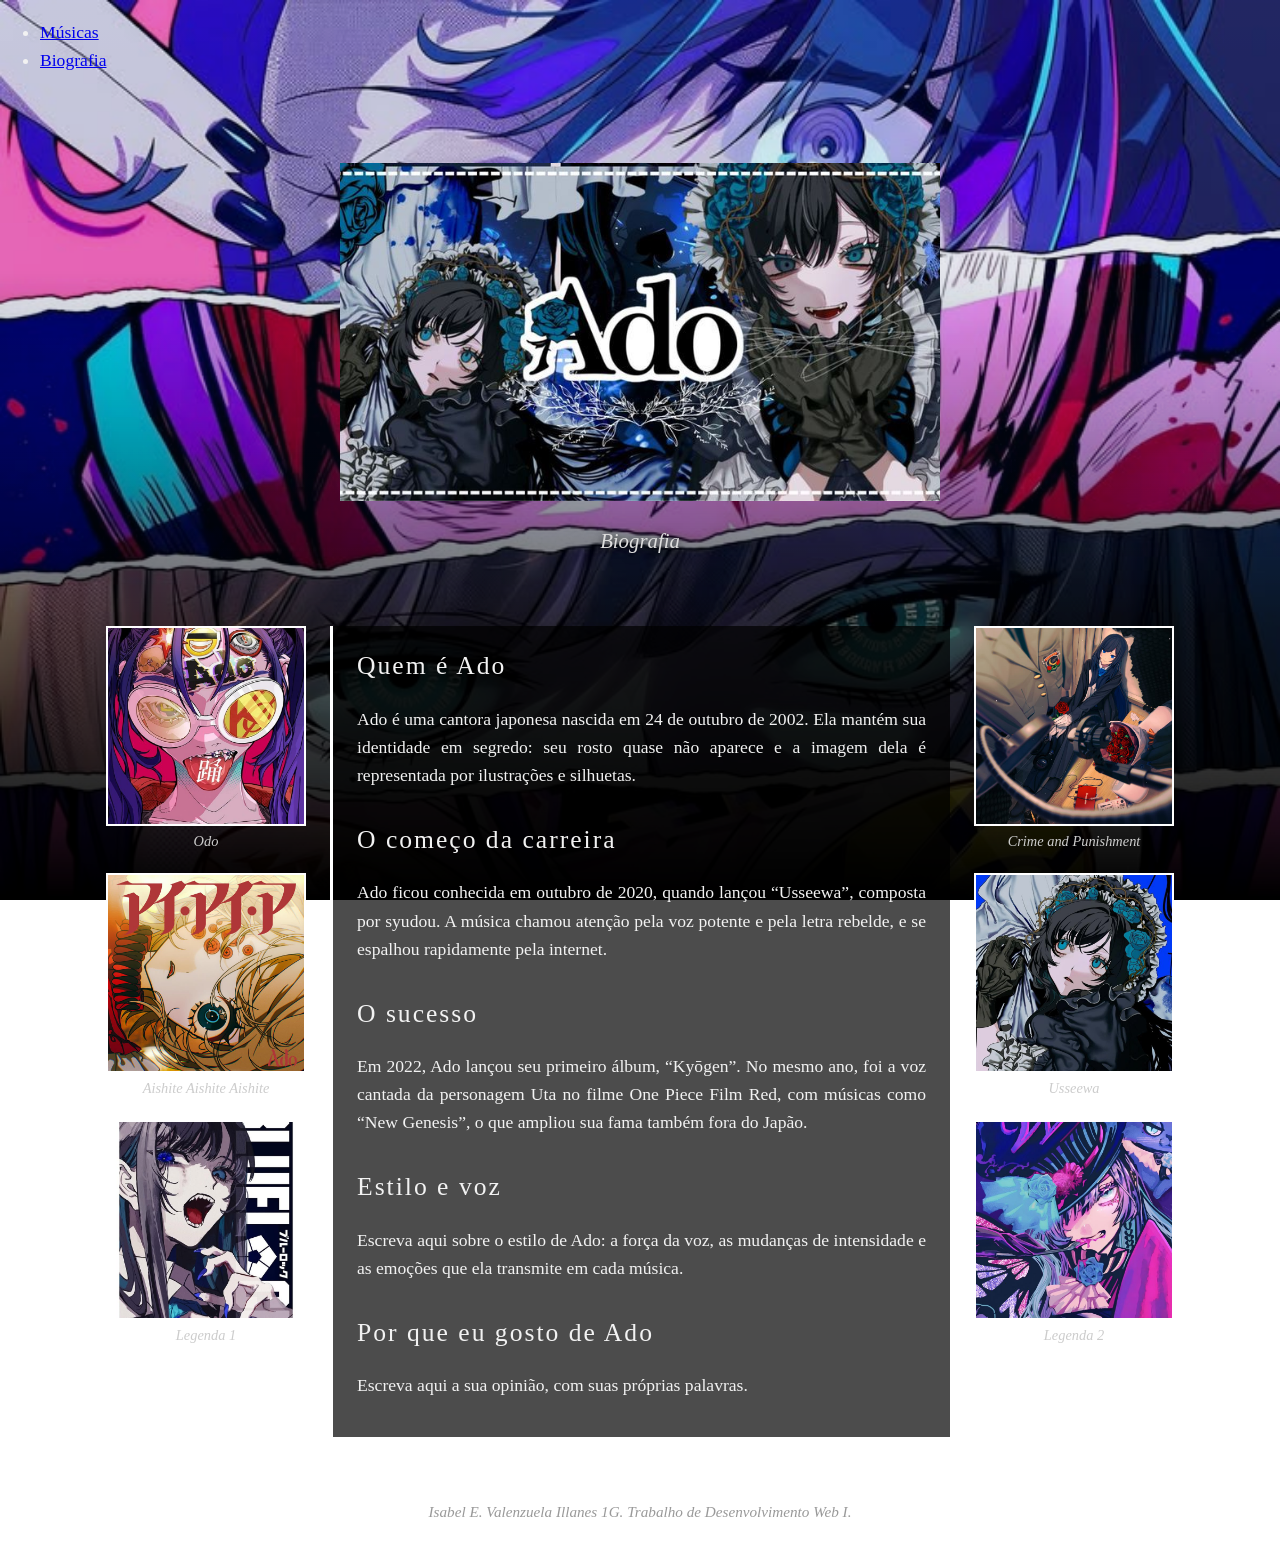
==== biografia.html @ 5ebb7d97 "Add files via upload" ====
<!DOCTYPE html>
<html lang="pt-BR">
<head>
  <meta charset="UTF-8">
  <meta name="viewport" content="width=device-width, initial-scale=1">
  <title>Ado - Biografia</title>
  <link rel="stylesheet" href="style.css">
  <link rel="stylesheet" href="biografia.css">
</head>
<body>

  <div class="fundos">
    <div class="fb"></div>
  </div>

  <nav class="barra">

    <ul>
      <li><a href="index.html">Músicas</a></li>
      <li><a class="ativo" href="biografia.html">Biografia</a></li>
    </ul>
  </nav>

  <header>
    <h1><img src="img/adoheader.jpg" alt="Ado"></h1>
    <p>Biografia</p>
  </header>
  <main class="bio">

    <aside class="lado">
      <figure>
        <img src="img/cover1.jpg" alt="Capa de Odo">
        <figcaption>Odo</figcaption>
      </figure>
      <figure>
        <img src="img/cover2.jpg" alt="Capa de Aishite Aishite Aishite">
        <figcaption>Aishite Aishite Aishite</figcaption>
      </figure>
      
      <figure>
        <img src="img/bio1.jpg" alt="Imagem de Ado 1">
        <figcaption>Legenda 1</figcaption>
      </figure>
    </aside>

    <article class="texto">
      <h2>Quem é Ado</h2>
      <p>Ado é uma cantora japonesa nascida em 24 de outubro de 2002. Ela mantém sua identidade em segredo: seu rosto quase não aparece e a imagem dela é representada por ilustrações e silhuetas.</p>

      <h2>O começo da carreira</h2>
      <p>Ado ficou conhecida em outubro de 2020, quando lançou “Usseewa”, composta por syudou. A música chamou atenção pela voz potente e pela letra rebelde, e se espalhou rapidamente pela internet.</p>

      <h2>O sucesso</h2>
      <p>Em 2022, Ado lançou seu primeiro álbum, “Kyōgen”. No mesmo ano, foi a voz cantada da personagem Uta no filme One Piece Film Red, com músicas como “New Genesis”, o que ampliou sua fama também fora do Japão.</p>

      <h2>Estilo e voz</h2>
      <p>Escreva aqui sobre o estilo de Ado: a força da voz, as mudanças de intensidade e as emoções que ela transmite em cada música.</p>

      <h2>Por que eu gosto de Ado</h2>
      <p>Escreva aqui a sua opinião, com suas próprias palavras.</p>
    </article>

    <!-- Imagens da direita -->
    <aside class="lado">
      <figure>
        <img src="img/cover3.jpg" alt="Capa de Crime and Punishment">
        <figcaption>Crime and Punishment</figcaption>
      </figure>
      <figure>
        <img src="img/cover4.jpg" alt="Capa de Usseewa">
        <figcaption>Usseewa</figcaption>
      </figure>
      <!-- Nova imagem: coloque o arquivo img/bio2.jpg (ou mude o nome em src) -->
      <figure>
        <img src="img/bio2.jpg" alt="Imagem de Ado 2">
        <figcaption>Legenda 2</figcaption>
      </figure>
    </aside>

  </main>

  <footer>
    <p>Isabel E. Valenzuela Illanes 1G. Trabalho de Desenvolvimento Web I.</p>
  </footer>

</body>
</html>
---- style.css ----
* { box-sizing: border-box; }

body {
margin: 0;
min-height: 100vh;
font-family: "Times New Roman", Times, serif;
font-size: 1.1rem;
line-height: 1.6;
color: #f2f2f2;
background: linear-gradient(180deg, #0a2a8a 0%, #000 70%);
background-attachment: fixed;
}


input[type="radio"] {
position: absolute;
opacity: 0;
pointer-events: none;
}

header, main, footer {
position: relative;
max-width: 900px;
margin: 0 auto;
padding: 24px 16px;
}

header { text-align: center; padding-top: 48px;
nav { margin-top: 12px; }
nav a { color: #8fc3ff; margin: 0 12px; text-decoration: none; letter-spacing: 1px; }
nav a:hover { color: #fff; text-decoration: underline; }
 }
header h1 img {
  display: block;
  margin: 0 auto;
  max-width: 100%;
  width: 600px;
  height: auto;
}
header p {
font-style: italic;
font-size: 1.3rem;
color: #ddd;
margin-top: 4px;
text-shadow: 0 2px 8px rgba(0, 0, 0, 0.8);
}


.fundos div {
position: fixed;
inset: 0;
z-index: -1;
background-size: cover;
background-position: center top;
opacity: 0;
transition: opacity 0.8s ease;


-webkit-mask-image: linear-gradient(to bottom, #000 30%, transparent 100%);
mask-image: linear-gradient(to bottom, #000 30%, transparent 100%);
}


.f2 { background-image: url(img/cover2.jpg); }

.f3 { background-image: url(img/cover3.jpg); }

.f4 { background-image: url(img/cover4.jpg); }

#s2:checked ~ .fundos .f2,
#s3:checked ~ .fundos .f3,
#s4:checked ~ .fundos .f4 {
opacity: 0.9;
}


.carrossel {
display: flex;
gap: 16px;

padding: 4px 4px;
}

.carrossel label {
flex: 0 0 200px;
scroll-snap-align: center;
border: 2px solid transparent;
opacity: 0.6;
transition: opacity 0.3s, transform 0.3s, border-color 0.3s;
}

.carrossel img {
display: block;
width: 100%;
aspect-ratio: 1 / 1;
object-fit: cover;
}

.carrossel label:hover { opacity: 1; }


#s1:checked ~ main label[for="s1"],
#s2:checked ~ main label[for="s2"],
#s3:checked ~ main label[for="s3"],
#s4:checked ~ main label[for="s4"] {
opacity: 1;
transform: scale(1.05);
border-color: #fff;
}


#s1:focus-visible ~ main label[for="s1"],
#s2:focus-visible ~ main label[for="s2"],
#s3:focus-visible ~ main label[for="s3"],
#s4:focus-visible ~ main label[for="s4"] {
outline: 3px solid #5ab0ff;
}


.info article {
display: none;
background: rgba(0, 0, 0, 0.7);
border-left: 3px solid #fff;
padding: 20px 24px;
margin-top: 16px;
}

.info h2 {
margin-top: 0;
font-size: 2rem;
font-weight: normal;
letter-spacing: 2px;
}

.info p { margin: 4px 0; }

#s1:checked ~ main .i1,
#s2:checked ~ main .i2,
#s3:checked ~ main .i3,
#s4:checked ~ main .i4 {
display: block;
}

footer { text-align: center; color: #999; font-style: italic; font-size: 0.95rem; }
---- biografia.css ----
.fundos .fb {
  background-image: url(img/adoback.jpg);
  opacity: 0.9;
}

main.bio {
  max-width: 1100px;
  display: grid;
  grid-template-columns: 200px 1fr 200px;
  gap: 24px;
  align-items: start;
}

.texto {
  background: rgba(0, 0, 0, 0.7);
  border-left: 3px solid #fff;
  padding: 20px 24px;
  text-align: justify;
}

.texto h2 {
  font-size: 1.6rem;
  font-weight: normal;
  letter-spacing: 2px;
  margin: 1.2em 0 0.3em;
}

.texto h2:first-child { margin-top: 0; }

.lado figure { margin: 0 0 20px; }

.lado img {
  display: block;
  width: 100%;
  aspect-ratio: 1 / 1;
  object-fit: cover;
  border: 2px solid #fff;
  background: rgba(255, 255, 255, 0.1);
}

.lado figcaption {
  text-align: center;
  font-style: italic;
  font-size: 0.9rem;
  color: #ccc;
  margin-top: 4px;
}

@media (max-width: 800px) {
  main.bio { grid-template-columns: 1fr; }
  .texto { order: -1; }
  .lado { display: flex; gap: 12px; }
  .lado figure { flex: 1; margin: 0; }
}
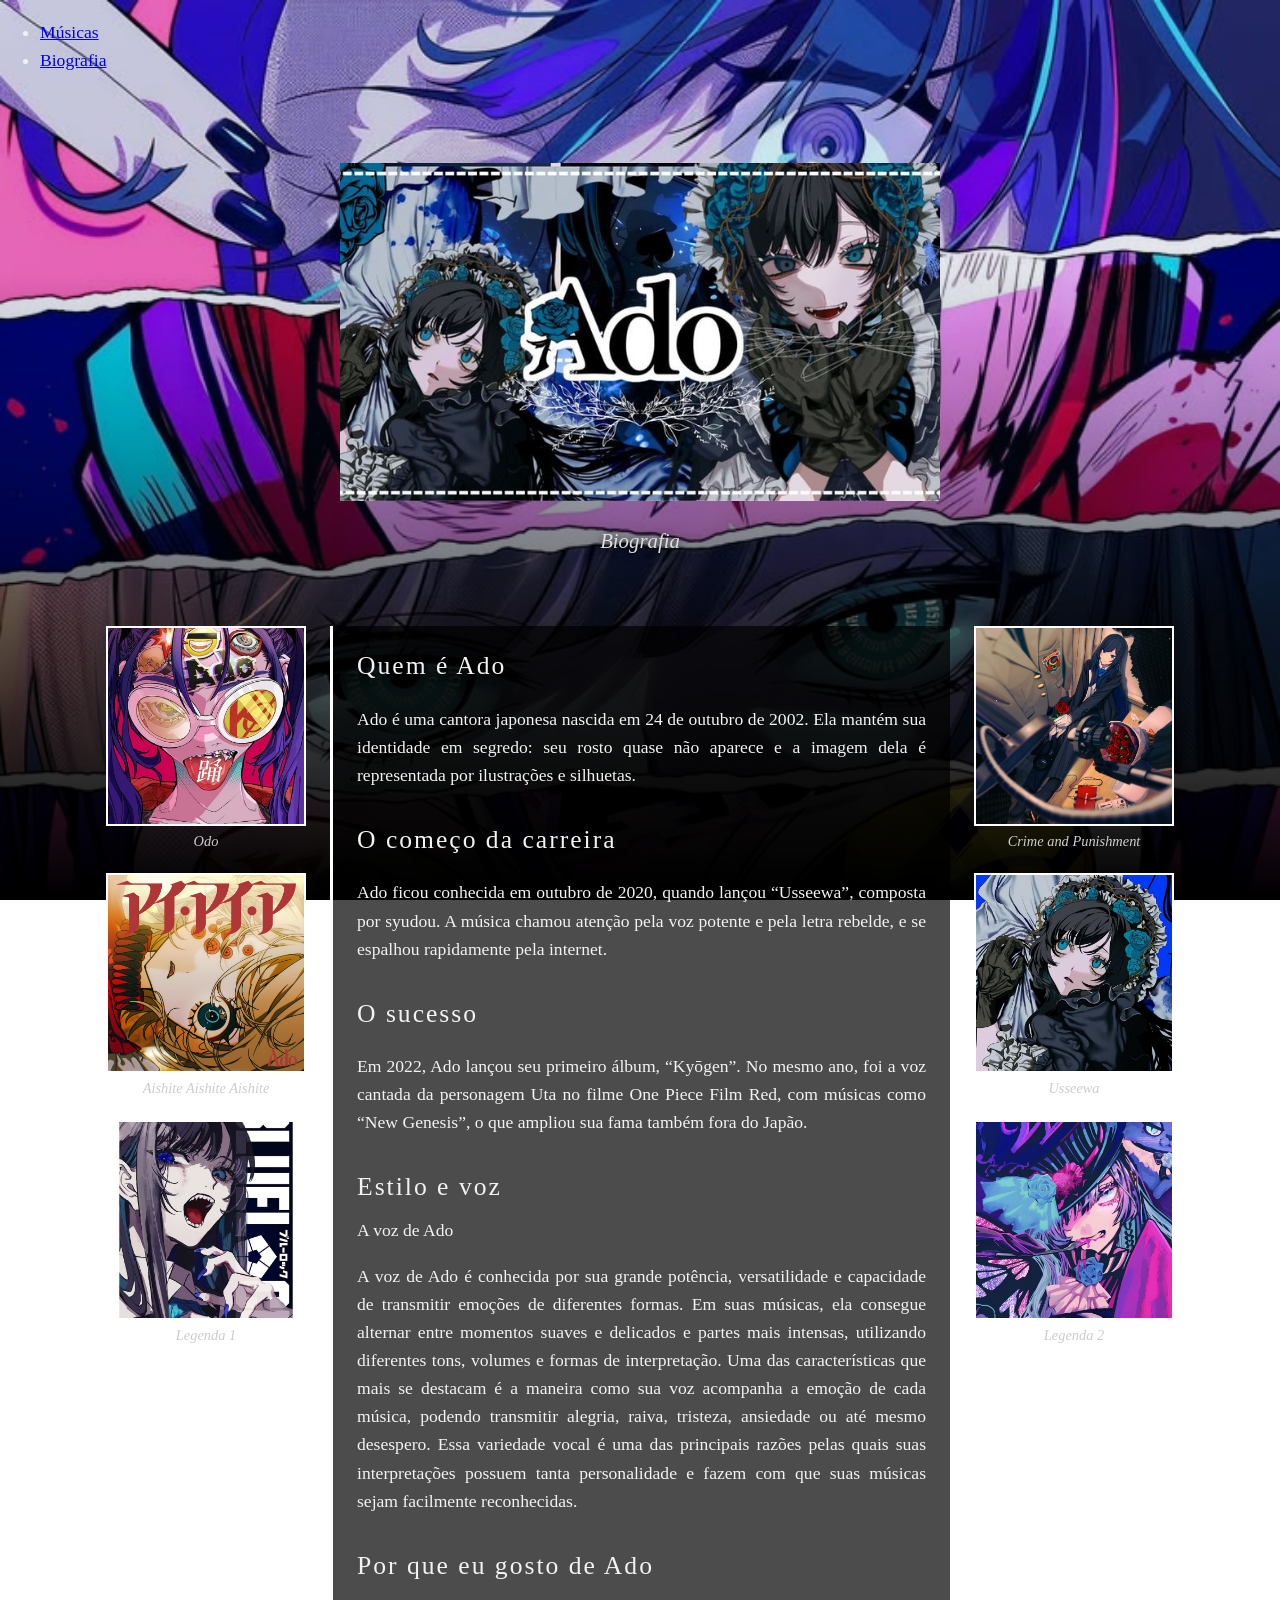
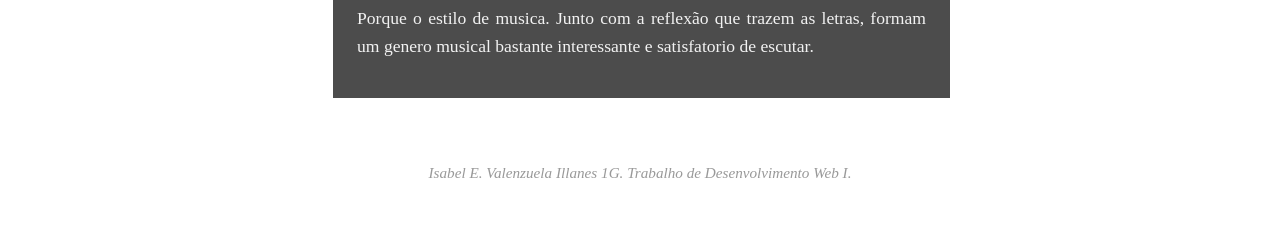
==== commit 7b785be8: "Add files via upload" ====
--- a/biografia.html
+++ b/biografia.html
@@ -54,10 +54,11 @@
       <p>Em 2022, Ado lançou seu primeiro álbum, “Kyōgen”. No mesmo ano, foi a voz cantada da personagem Uta no filme One Piece Film Red, com músicas como “New Genesis”, o que ampliou sua fama também fora do Japão.</p>
 
       <h2>Estilo e voz</h2>
-      <p>Escreva aqui sobre o estilo de Ado: a força da voz, as mudanças de intensidade e as emoções que ela transmite em cada música.</p>
+      A voz de Ado
+      <p>A voz de Ado é conhecida por sua grande potência, versatilidade e capacidade de transmitir emoções de diferentes formas. Em suas músicas, ela consegue alternar entre momentos suaves e delicados e partes mais intensas, utilizando diferentes tons, volumes e formas de interpretação. Uma das características que mais se destacam é a maneira como sua voz acompanha a emoção de cada música, podendo transmitir alegria, raiva, tristeza, ansiedade ou até mesmo desespero. Essa variedade vocal é uma das principais razões pelas quais suas interpretações possuem tanta personalidade e fazem com que suas músicas sejam facilmente reconhecidas.</p>
 
       <h2>Por que eu gosto de Ado</h2>
-      <p>Escreva aqui a sua opinião, com suas próprias palavras.</p>
+      <p>Porque o estilo de musica. Junto com a reflexão que trazem as letras, formam um genero musical bastante interessante e satisfatorio de escutar. </p>
     </article>
 
     <!-- Imagens da direita -->
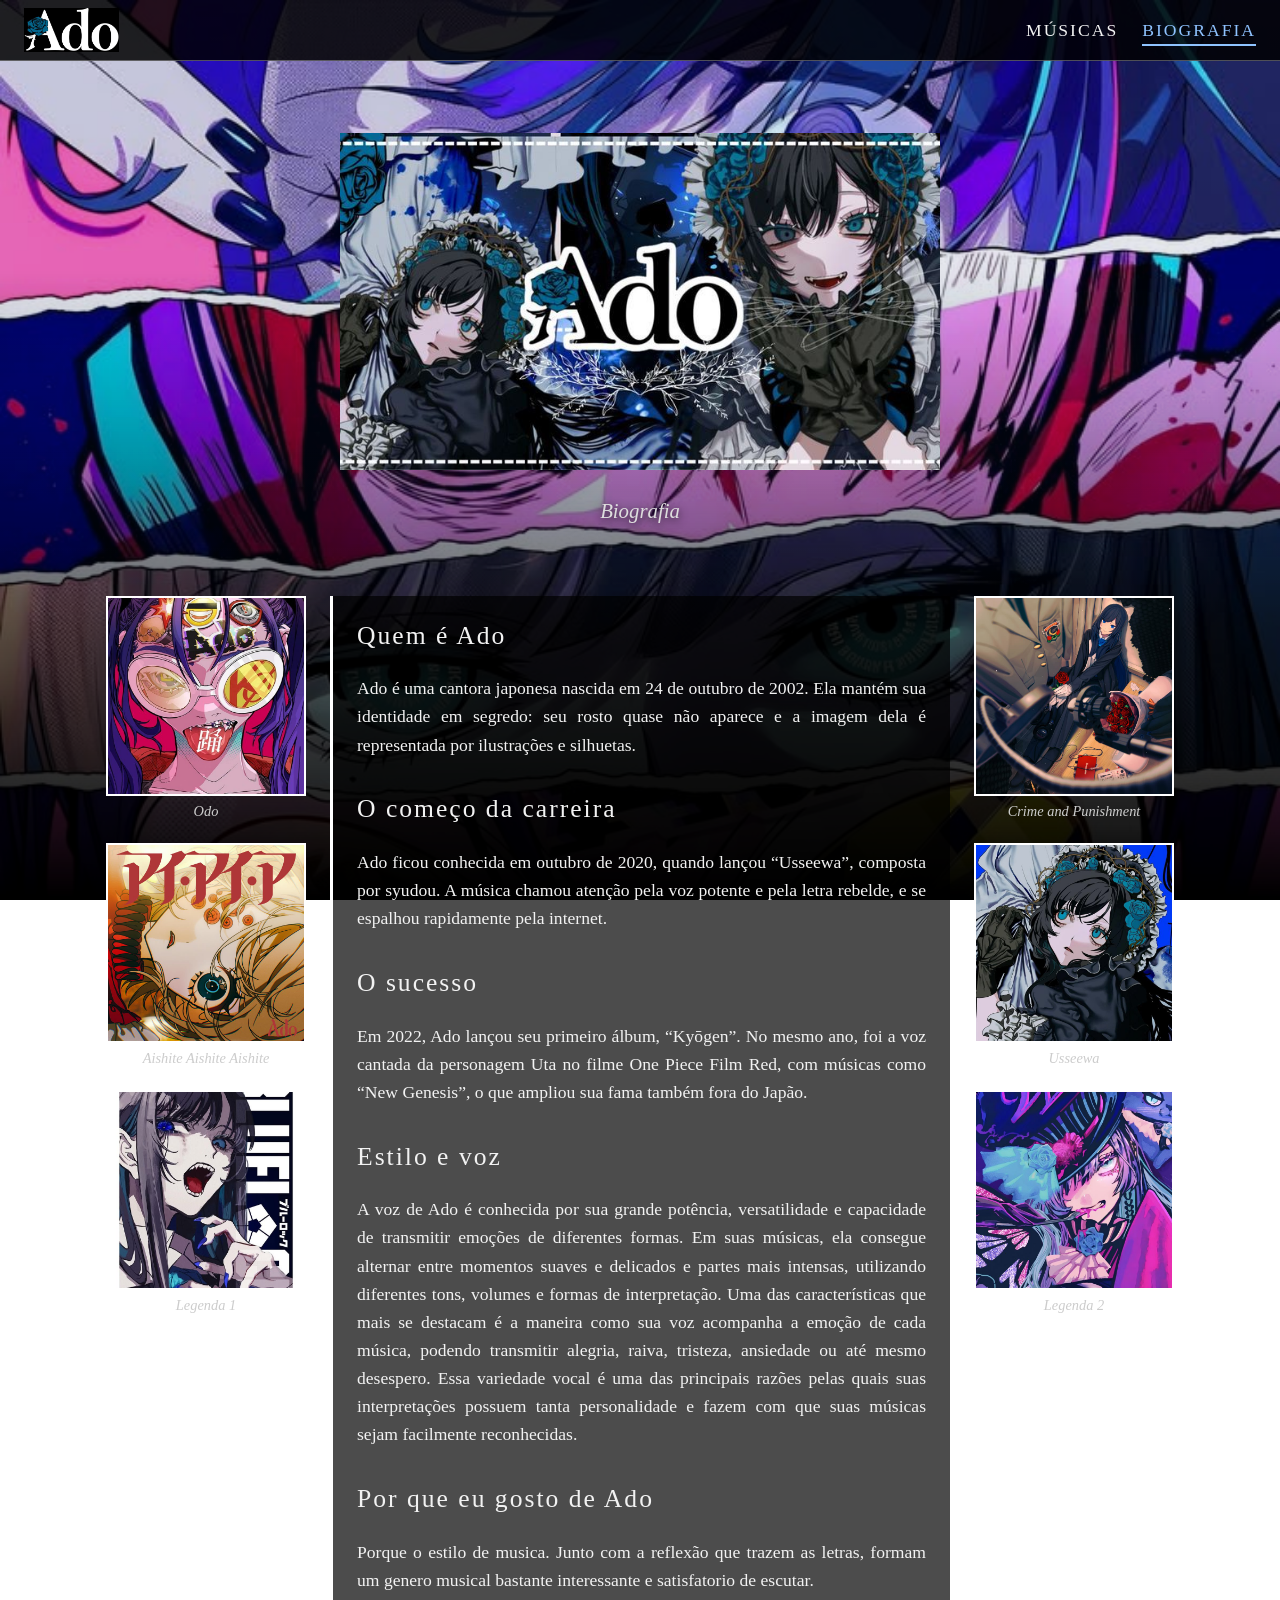
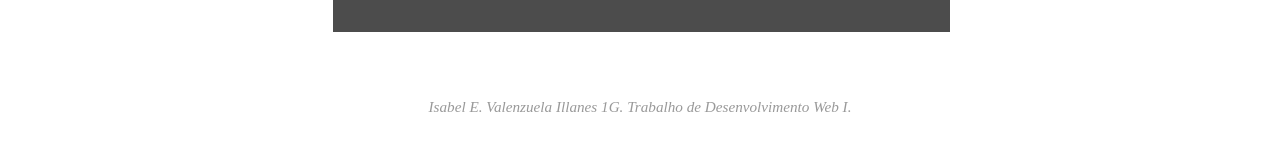
==== commit 8e25f3fc: "Add files via upload" ====
--- a/biografia.html
+++ b/biografia.html
@@ -14,7 +14,7 @@
   </div>
 
   <nav class="barra">
-
+    <a class="logo" href="index.html"><img src="img/logo.jpg" alt="Logo de Ado"></a>
     <ul>
       <li><a href="index.html">Músicas</a></li>
       <li><a class="ativo" href="biografia.html">Biografia</a></li>
@@ -54,7 +54,6 @@
       <p>Em 2022, Ado lançou seu primeiro álbum, “Kyōgen”. No mesmo ano, foi a voz cantada da personagem Uta no filme One Piece Film Red, com músicas como “New Genesis”, o que ampliou sua fama também fora do Japão.</p>
 
       <h2>Estilo e voz</h2>
-      A voz de Ado
       <p>A voz de Ado é conhecida por sua grande potência, versatilidade e capacidade de transmitir emoções de diferentes formas. Em suas músicas, ela consegue alternar entre momentos suaves e delicados e partes mais intensas, utilizando diferentes tons, volumes e formas de interpretação. Uma das características que mais se destacam é a maneira como sua voz acompanha a emoção de cada música, podendo transmitir alegria, raiva, tristeza, ansiedade ou até mesmo desespero. Essa variedade vocal é uma das principais razões pelas quais suas interpretações possuem tanta personalidade e fazem com que suas músicas sejam facilmente reconhecidas.</p>
 
       <h2>Por que eu gosto de Ado</h2>
--- a/style.css
+++ b/style.css
@@ -1,144 +1,167 @@
-* { box-sizing: border-box; }
-
-body {
-margin: 0;
-min-height: 100vh;
-font-family: "Times New Roman", Times, serif;
-font-size: 1.1rem;
-line-height: 1.6;
-color: #f2f2f2;
-background: linear-gradient(180deg, #0a2a8a 0%, #000 70%);
-background-attachment: fixed;
-}
-
-
-input[type="radio"] {
-position: absolute;
-opacity: 0;
-pointer-events: none;
-}
-
-header, main, footer {
-position: relative;
-max-width: 900px;
-margin: 0 auto;
-padding: 24px 16px;
-}
-
-header { text-align: center; padding-top: 48px;
-nav { margin-top: 12px; }
-nav a { color: #8fc3ff; margin: 0 12px; text-decoration: none; letter-spacing: 1px; }
-nav a:hover { color: #fff; text-decoration: underline; }
- }
-header h1 img {
-  display: block;
-  margin: 0 auto;
-  max-width: 100%;
-  width: 600px;
-  height: auto;
-}
-header p {
-font-style: italic;
-font-size: 1.3rem;
-color: #ddd;
-margin-top: 4px;
-text-shadow: 0 2px 8px rgba(0, 0, 0, 0.8);
-}
-
-
-.fundos div {
-position: fixed;
-inset: 0;
-z-index: -1;
-background-size: cover;
-background-position: center top;
-opacity: 0;
-transition: opacity 0.8s ease;
-
-
--webkit-mask-image: linear-gradient(to bottom, #000 30%, transparent 100%);
-mask-image: linear-gradient(to bottom, #000 30%, transparent 100%);
-}
-
-
-.f2 { background-image: url(img/cover2.jpg); }
-
-.f3 { background-image: url(img/cover3.jpg); }
-
-.f4 { background-image: url(img/cover4.jpg); }
-
-#s2:checked ~ .fundos .f2,
-#s3:checked ~ .fundos .f3,
-#s4:checked ~ .fundos .f4 {
-opacity: 0.9;
-}
-
-
-.carrossel {
-display: flex;
-gap: 16px;
-
-padding: 4px 4px;
-}
-
-.carrossel label {
-flex: 0 0 200px;
-scroll-snap-align: center;
-border: 2px solid transparent;
-opacity: 0.6;
-transition: opacity 0.3s, transform 0.3s, border-color 0.3s;
-}
-
-.carrossel img {
-display: block;
-width: 100%;
-aspect-ratio: 1 / 1;
-object-fit: cover;
-}
-
-.carrossel label:hover { opacity: 1; }
-
-
-#s1:checked ~ main label[for="s1"],
-#s2:checked ~ main label[for="s2"],
-#s3:checked ~ main label[for="s3"],
-#s4:checked ~ main label[for="s4"] {
-opacity: 1;
-transform: scale(1.05);
-border-color: #fff;
-}
-
-
-#s1:focus-visible ~ main label[for="s1"],
-#s2:focus-visible ~ main label[for="s2"],
-#s3:focus-visible ~ main label[for="s3"],
-#s4:focus-visible ~ main label[for="s4"] {
-outline: 3px solid #5ab0ff;
-}
-
-
-.info article {
-display: none;
-background: rgba(0, 0, 0, 0.7);
-border-left: 3px solid #fff;
-padding: 20px 24px;
-margin-top: 16px;
-}
-
-.info h2 {
-margin-top: 0;
-font-size: 2rem;
-font-weight: normal;
-letter-spacing: 2px;
-}
-
-.info p { margin: 4px 0; }
-
-#s1:checked ~ main .i1,
-#s2:checked ~ main .i2,
-#s3:checked ~ main .i3,
-#s4:checked ~ main .i4 {
-display: block;
-}
-
-footer { text-align: center; color: #999; font-style: italic; font-size: 0.95rem; }+* { box-sizing: border-box; }
+
+body {
+margin: 0;
+min-height: 100vh;
+font-family: "Times New Roman", Times, serif;
+font-size: 1.1rem;
+line-height: 1.6;
+color: #f2f2f2;
+background: linear-gradient(180deg, #0a2a8a 0%, #000 70%);
+background-attachment: fixed;
+}
+
+
+input[type="radio"] {
+position: absolute;
+opacity: 0;
+pointer-events: none;
+}
+
+header, main, footer {
+position: relative;
+max-width: 900px;
+margin: 0 auto;
+padding: 24px 16px;
+}
+
+header { text-align: center; padding-top: 48px; }
+header h1 img {
+  display: block;
+  margin: 0 auto;
+  max-width: 100%;
+  width: 600px;
+  height: auto;
+}
+header p {
+font-style: italic;
+font-size: 1.3rem;
+color: #ddd;
+margin-top: 4px;
+text-shadow: 0 2px 8px rgba(0, 0, 0, 0.8);
+}
+
+
+.fundos div {
+position: fixed;
+inset: 0;
+z-index: -1;
+background-size: cover;
+background-position: center top;
+opacity: 0;
+transition: opacity 0.8s ease;
+
+
+-webkit-mask-image: linear-gradient(to bottom, #000 30%, transparent 100%);
+mask-image: linear-gradient(to bottom, #000 30%, transparent 100%);
+}
+
+
+.f1 { background-image: url(img/cover1.jpg); }
+.f2 { background-image: url(img/cover2.jpg); }
+
+.f3 { background-image: url(img/cover3.jpg); }
+
+.f4 { background-image: url(img/cover4.jpg); }
+
+#s2:checked ~ .fundos .f2,
+#s3:checked ~ .fundos .f3,
+#s4:checked ~ .fundos .f4 {
+opacity: 0.9;
+}
+
+
+.carrossel {
+display: flex;
+gap: 16px;
+
+padding: 4px 4px;
+}
+
+.carrossel label {
+flex: 0 0 200px;
+scroll-snap-align: center;
+border: 2px solid transparent;
+opacity: 0.6;
+transition: opacity 0.3s, transform 0.3s, border-color 0.3s;
+}
+
+.carrossel img {
+display: block;
+width: 100%;
+aspect-ratio: 1 / 1;
+object-fit: cover;
+}
+
+.carrossel label:hover { opacity: 1; }
+
+
+#s1:checked ~ main label[for="s1"],
+#s2:checked ~ main label[for="s2"],
+#s3:checked ~ main label[for="s3"],
+#s4:checked ~ main label[for="s4"] {
+opacity: 1;
+transform: scale(1.05);
+border-color: #fff;
+}
+
+
+#s1:focus-visible ~ main label[for="s1"],
+#s2:focus-visible ~ main label[for="s2"],
+#s3:focus-visible ~ main label[for="s3"],
+#s4:focus-visible ~ main label[for="s4"] {
+outline: 3px solid #5ab0ff;
+}
+
+
+.info article {
+display: none;
+background: rgba(0, 0, 0, 0.7);
+border-left: 3px solid #fff;
+padding: 20px 24px;
+margin-top: 16px;
+}
+
+.info h2 {
+margin-top: 0;
+font-size: 2rem;
+font-weight: normal;
+letter-spacing: 2px;
+}
+
+.info p { margin: 4px 0; }
+
+#s1:checked ~ main .i1,
+#s2:checked ~ main .i2,
+#s3:checked ~ main .i3,
+#s4:checked ~ main .i4 {
+display: block;
+}
+
+footer { text-align: center; color: #999; font-style: italic; font-size: 0.95rem; }
+
+/* ---------- Barra de navegação no topo ---------- */
+.barra {
+  position: sticky;
+  top: 0;
+  z-index: 10;
+  display: flex;
+  align-items: center;
+  justify-content: space-between;
+  gap: 16px;
+  padding: 8px 24px;
+  background: rgba(0, 0, 0, 0.85);
+  border-bottom: 1px solid rgba(255, 255, 255, 0.3);
+}
+.barra .logo img { display: block; height: 44px; width: auto; }
+.barra ul { list-style: none; margin: 0; padding: 0; display: flex; gap: 24px; }
+.barra ul a {
+  color: #f2f2f2;
+  text-decoration: none;
+  letter-spacing: 2px;
+  text-transform: uppercase;
+  padding-bottom: 4px;
+  border-bottom: 2px solid transparent;
+  transition: color 0.3s, border-color 0.3s;
+}
+.barra ul a:hover, .barra ul a.ativo { color: #8fc3ff; border-bottom-color: #8fc3ff; }
